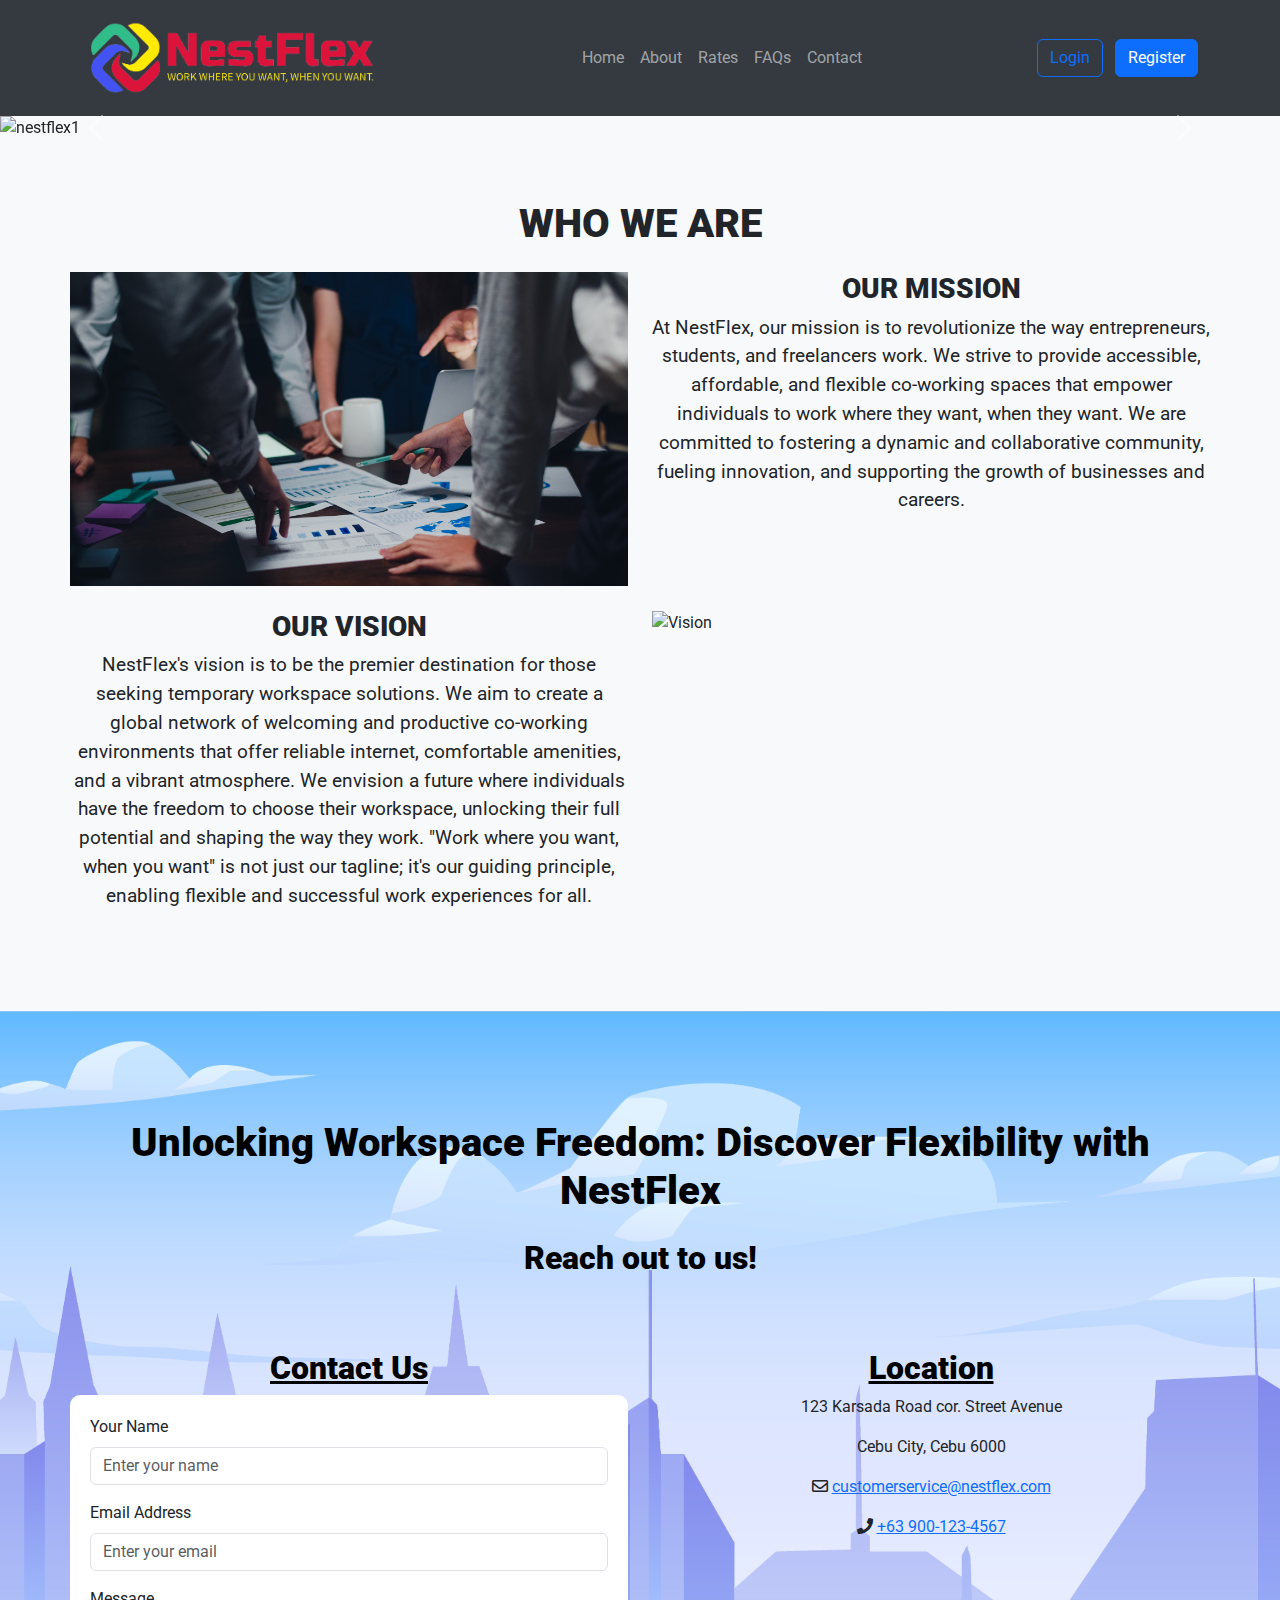
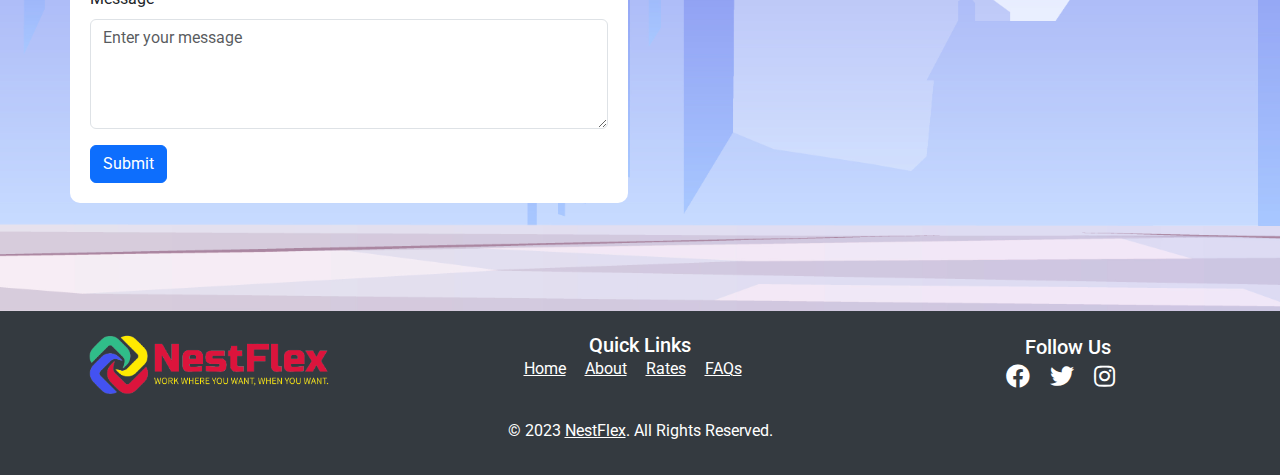
==== index.html @ 9e95b858 "save" ====
<!DOCTYPE html>
<html lang="en">
<head>
    <meta charset="UTF-8">
    <meta name="viewport" content="width=device-width, initial-scale=1.0">
    <title>NestFlex - MP1</title>

    <link rel="preconnect" href="https://fonts.googleapis.com">
    <link rel="preconnect" href="https://fonts.gstatic.com" crossorigin>
    <link href="https://fonts.googleapis.com/css2?family=Roboto&display=swap" rel="stylesheet">

    <link href="https://cdn.jsdelivr.net/npm/bootstrap@5.3.2/dist/css/bootstrap.min.css" rel="stylesheet">
    
    <link rel="stylesheet" href="https://cdnjs.cloudflare.com/ajax/libs/font-awesome/5.15.3/css/all.min.css" crossorigin="anonymous">
    
    <link rel="stylesheet" href="style.css">
    
   
</head>
<body>

<!-- Header -->
<nav class="navbar navbar-expand-md navbar-dark">
    <div class="container">
        <a class="navbar-brand" href="#">
            <img src="logo_nobg.png" alt="Logo">
        </a>
        <button class="navbar-toggler" type="button" data-bs-toggle="collapse" data-bs-target="#navbarNav" aria-controls="navbarNav" aria-expanded="false" aria-label="Toggle navigation">
            <span class="navbar-toggler-icon"></span>
        </button>
        <div class="collapse navbar-collapse" id="navbarNav">
            <ul class="navbar-nav mx-auto">
                <li class="nav-item">
                    <a class="nav-link" href="#">Home</a>
                </li>
                <li class="nav-item">
                    <a class="nav-link" href="#about">About</a>
                </li>
                <li class="nav-item">
                    <a class="nav-link" href="index2.html">Rates</a>
                </li>
                <li class="nav-item">
                    <a class="nav-link" href="index3.html">FAQs</a>
                </li>
                <li class="nav-item">
                    <a class="nav-link" href="#contact">Contact</a>
                </li>
            </ul>
            <div class="ml-md-3">
                <button type="button" class="btn btn-outline-primary me-2">Login</button>
                <button type="button" class="btn btn-primary">Register</button>
            </div>
        </div>
    </div>
</nav>

<!-- Carousel -->
<div id="carouselExampleCaptions" class="carousel slide" data-bs-ride="carousel">
    <div class="carousel-inner">
        <div class="carousel-item active">
            <img src="slide_1.png" class="d-block mx-auto img-fluid" alt="nestflex1" style="width: 100%; height: 100%; object-fit: contain;">
            <div class="carousel-caption d-none d-md-block">
                <h5>Work with Flexibility</h5>
                <p>Lorem, ipsum dolor sit amet consectetur adipisicing elit.</p>
            </div>
        </div>
        <div class="carousel-item">
            <img src="slide_2.png" class="d-block mx-auto img-fluid" alt="nestflex2" style="width: 100%; height: 100%; object-fit: contain;">
            <div class="carousel-caption d-none d-md-block">
                <h5>Work with Comfortability</h5>
                <p>Lorem ipsum dolor, sit amet consectetur adipisicing elit. Modi.</p>
            </div>
        </div>
        <div class="carousel-item">
            <img src="slide_3.png" class="d-block mx-auto img-fluid" alt="nestflex3" style="width: 100%; height: 100%; object-fit: contain;">
            <div class="carousel-caption d-none d-md-block">
                <h5>Work with Style</h5>
                <p>Lorem ipsum dolor sit amet consectetur adipisicing.</p>
            </div>
        </div>
    </div>
    <button class="carousel-control-prev" type="button" data-bs-target="#carouselExampleCaptions" data-bs-slide="prev">
        <span class="carousel-control-prev-icon" aria-hidden="true"></span>
        <span class="visually-hidden">Previous</span>
    </button>
    <button class="carousel-control-next" type="button" data-bs-target="#carouselExampleCaptions" data-bs-slide="next">
        <span class="carousel-control-next-icon" aria-hidden="true"></span>
        <span class="visually-hidden">Next</span>
    </button>
</div>


<!-- About Section -->
<div class="container about" id="about">
    <h1 class="text-center mb-4">WHO WE ARE</h1>
    <div class="row">
        <div class="col-lg-6 mb-4">
            <img src="Mission.jpg" class="img-fluid" alt="Mission">
        </div>
        <div class="col-lg-6 mb-4">
            <h3 class="text-center">OUR MISSION</h3>
            <p class="text-center">At NestFlex, our mission is to revolutionize the way entrepreneurs, students, and freelancers work. We strive to provide accessible, affordable, and flexible co-working spaces that empower individuals to work where they want, when they want. We are committed to fostering a dynamic and collaborative community, fueling innovation, and supporting the growth of businesses and careers.</p>
        </div>
    </div>
    <div class="row">
        <div class="col-lg-6 mb-4">
            <h3 class="text-center">OUR VISION</h3>
            <p class="text-center">NestFlex's vision is to be the premier destination for those seeking temporary workspace solutions. We aim to create a global network of welcoming and productive co-working environments that offer reliable internet, comfortable amenities, and a vibrant atmosphere. We envision a future where individuals have the freedom to choose their workspace, unlocking their full potential and shaping the way they work. "Work where you want, when you want" is not just our tagline; it's our guiding principle, enabling flexible and successful work experiences for all.</p>
        </div>
        <div class="col-lg-6 mb-4">
            <img src="vision.jpg" class="img-fluid" alt="Vision">
        </div>
    </div>
</div>

<div class="contact-section py-5">
    <!-- Overlay div -->
    <div class="contact-overlay"></div>
    
    <div class="container contact" id="contact">
        <h1 class="text-center text-black mb-4">Unlocking Workspace Freedom: Discover Flexibility with NestFlex</h1>
        <h2 class="text-center text-black mb-4">Reach out to us!</h2><br><br>
        
        <div class="row">
            <div class="col-md-6">
                <div class="contact-form">
                    <h2 class="text-center text-black"><u>Contact Us</u></h2>
                    <form>
                        <div class="mb-3">
                            <label for="name" class="form-label">Your Name</label>
                            <input type="text" class="form-control" id="name" placeholder="Enter your name">
                        </div>
                        <div class="mb-3">
                            <label for="email" class="form-label">Email Address</label>
                            <input type="email" class="form-control" id="email" placeholder="Enter your email">
                        </div>
                        <div class="mb-3">
                            <label for="message" class="form-label">Message</label>
                            <textarea class="form-control" id="message" rows="4" placeholder="Enter your message"></textarea>
                        </div>
                        <button type="submit" class="btn btn-primary">Submit</button>
                    </form>
                </div>
            </div>
            <div class="col-md-6 text-center">
                <div class="contact-info">
                    <h2 class="text-center text-black"><u>Location</u></h2>
                    <address>
                        <p>123 Karsada Road cor. Street Avenue</p>
                        <p>Cebu City, Cebu 6000</p>
                        <p><i class="far fa-envelope"></i> <a href="#">customerservice@nestflex.com</a></p>
                        <p><i class="fas fa-phone"></i> <a href="#">+63 900-123-4567</a></p>
                    </address>
                </div>
            </div>
        </div>
    </div>
</div>

<!-- Footer -->
<footer class="footer py-3">
    <div class="container">
        <div class="row align-items-center justify-content-between">
            <!-- Brand/Logo -->
            <div class="col-md-3">
                <img src="logo_nobg.png" alt="NestFlex Logo" class="img-fluid">
            </div>
            <!-- Quick Links -->
            <div class="col-md-3 text-center">
                <h5 class="mb-0">Quick Links</h5>
                <ul class="list-unstyled horizontal-list">
                    <li><a href="#">Home</a></li>
                    <li><a href="#about">About</a></li>
                    <li><a href="#">Rates</a></li>
                    <li><a href="index3.html">FAQs</a></li>
                </ul>
            </div>
            <!-- Social Media Icons -->
            <div class="col-md-3 text-center">
                <h5 class="mb-0">Follow Us</h5>
                <div class="social-icons">
                    <a href="#" class="me-3"><i class="fab fa-facebook"></i></a>
                    <a href="#" class="me-3"><i class="fab fa-twitter"></i></a>
                    <a href="#"><i class="fab fa-instagram"></i></a>
                </div>
            </div>
        </div>
    </div>
    <div class="text-center p-3">
        &copy; 2023 <a href="#" class="text-white">NestFlex</a>. All Rights Reserved.
    </div>
</footer>

<!-- Bootstrap JavaScript -->
<script src="https://cdn.jsdelivr.net/npm/bootstrap@5.3.2/dist/js/bootstrap.bundle.min.js"></script>

</body>
</html>
---- style.css ----
body {
    font-family: 'Roboto', sans-serif;
    background-color: #f8f9fa;
}

/* Header */
.navbar {
    background-color: #343a40;
}

.navbar-brand img {
    height: 90px;
    width: auto;
}

/* Carousel */
.carousel-caption h5 {
    font-size: 2rem;
}


/* About Section */
.about {
    padding: 60px 0;
}

.about h1, .about h3{
    font-weight: 900;
}

.about p {
    font-size: 1.2rem;
}

/* Contact Us Section */
.contact {
    padding: 60px 0;
}

.contact h1, .contact h2 {
    color: #000;
    font-weight: 900;
}

/* Contact Form Styles */
.contact-form form {
    background-color: #fff;
    padding: 20px;
    border-radius: 10px;
}

.contact-section {
    background-image: url('contact-bg.jpg');
    background-size: cover;
    background-position: center;
    position: relative;
}


/* Footer */
.footer {
    background-color: #343a40;
    color: #fff;
}

.footer a {
    color: #fff;
}

.social-icons a {
    color: #fff;
    font-size: 24px;
    margin-right: 15px;
}

.horizontal-list {
    list-style: none;
    padding: 0;
}

.horizontal-list li {
    display: inline;
    margin-right: 15px;
}
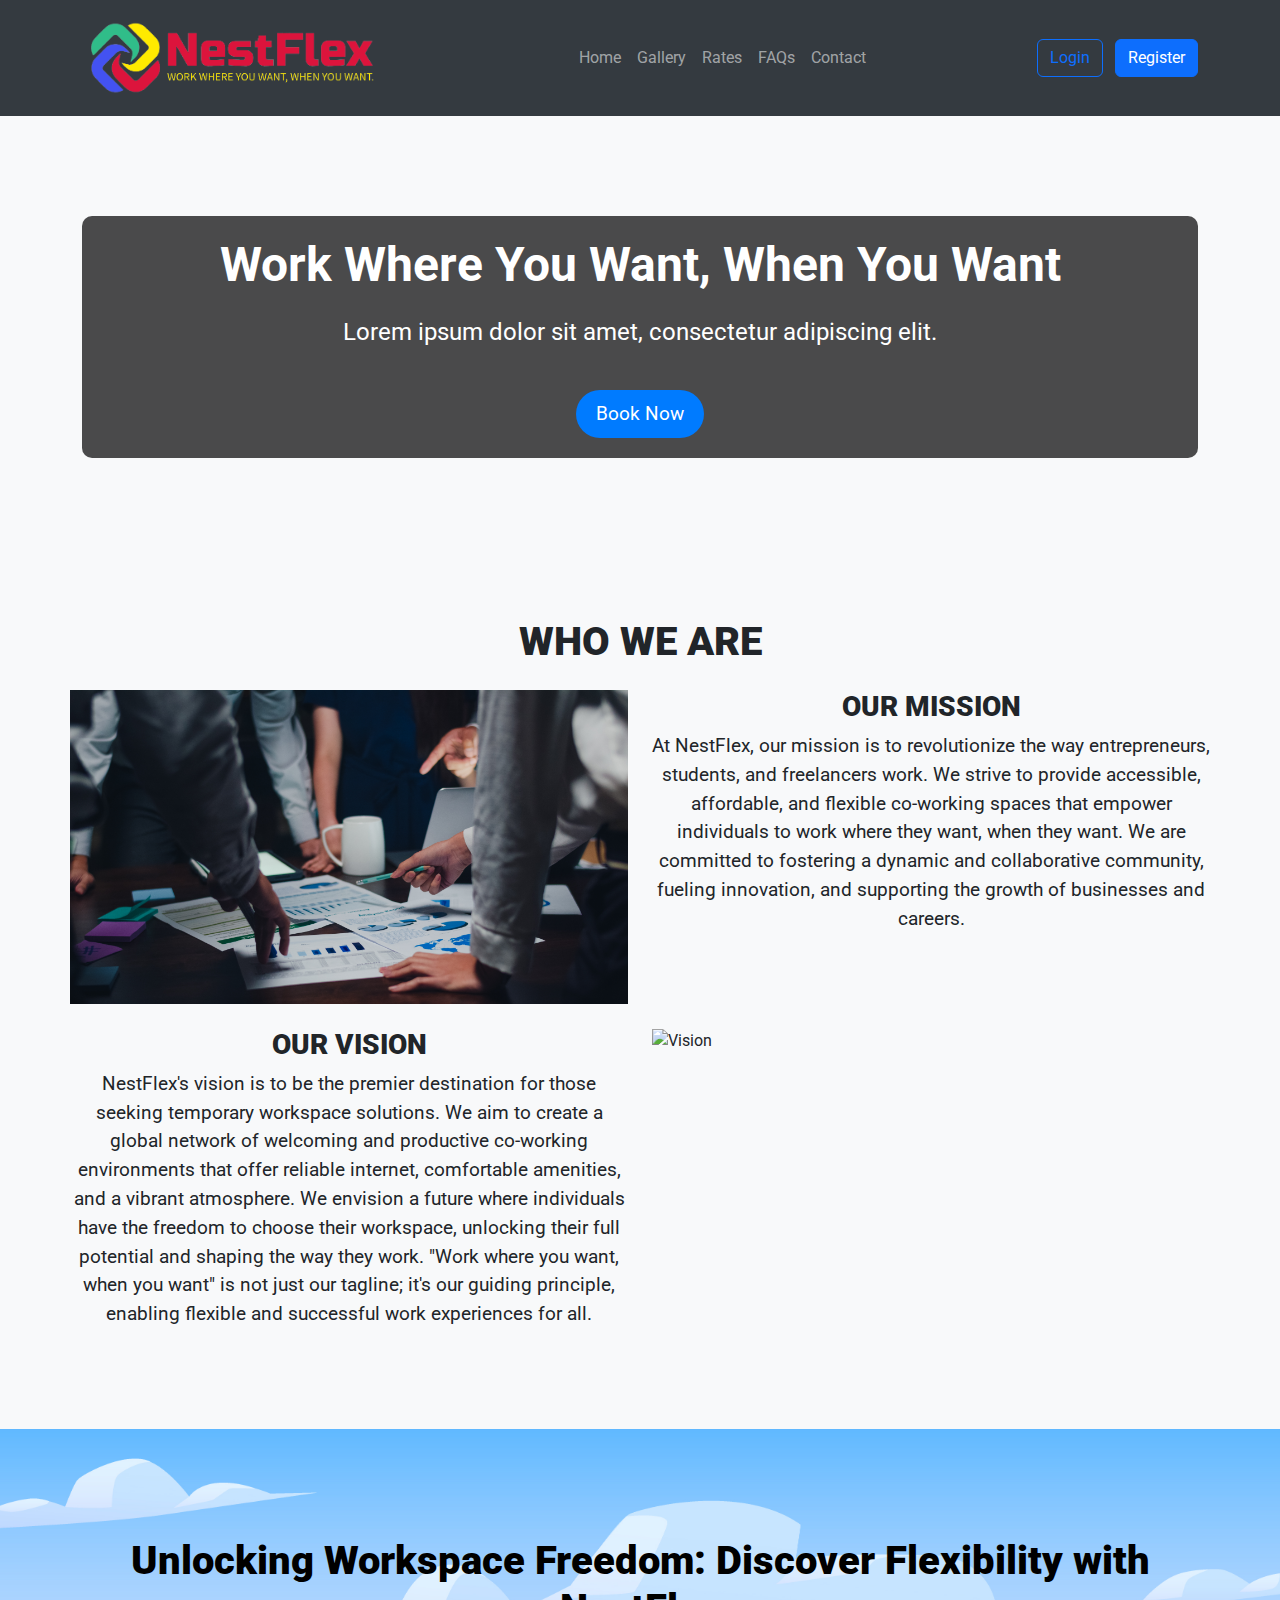
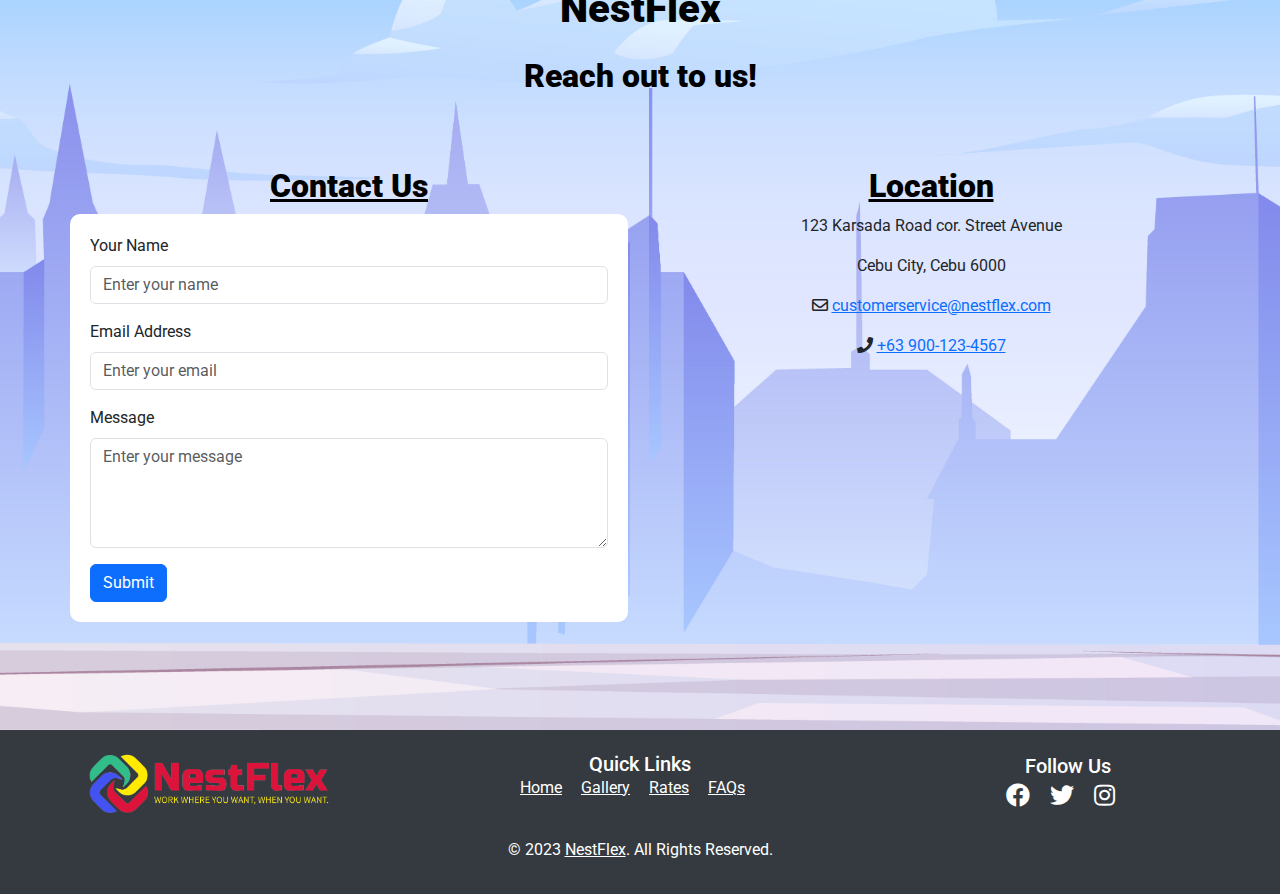
==== commit f66f71f1: "save" ====
--- a/index.html
+++ b/index.html
@@ -34,7 +34,7 @@
                     <a class="nav-link" href="#">Home</a>
                 </li>
                 <li class="nav-item">
-                    <a class="nav-link" href="#about">About</a>
+                    <a class="nav-link" href="gallery.html">Gallery</a>
                 </li>
                 <li class="nav-item">
                     <a class="nav-link" href="index2.html">Rates</a>
@@ -48,45 +48,21 @@
             </ul>
             <div class="ml-md-3">
                 <button type="button" class="btn btn-outline-primary me-2">Login</button>
-                <button type="button" class="btn btn-primary">Register</button>
+                <a href="index4.html"><button type="button" class="btn btn-primary">Register</button></a>
             </div>
         </div>
     </div>
 </nav>
 
-<!-- Carousel -->
-<div id="carouselExampleCaptions" class="carousel slide" data-bs-ride="carousel">
-    <div class="carousel-inner">
-        <div class="carousel-item active">
-            <img src="slide_1.png" class="d-block mx-auto img-fluid" alt="nestflex1" style="width: 100%; height: 100%; object-fit: contain;">
-            <div class="carousel-caption d-none d-md-block">
-                <h5>Work with Flexibility</h5>
-                <p>Lorem, ipsum dolor sit amet consectetur adipisicing elit.</p>
-            </div>
-        </div>
-        <div class="carousel-item">
-            <img src="slide_2.png" class="d-block mx-auto img-fluid" alt="nestflex2" style="width: 100%; height: 100%; object-fit: contain;">
-            <div class="carousel-caption d-none d-md-block">
-                <h5>Work with Comfortability</h5>
-                <p>Lorem ipsum dolor, sit amet consectetur adipisicing elit. Modi.</p>
-            </div>
-        </div>
-        <div class="carousel-item">
-            <img src="slide_3.png" class="d-block mx-auto img-fluid" alt="nestflex3" style="width: 100%; height: 100%; object-fit: contain;">
-            <div class="carousel-caption d-none d-md-block">
-                <h5>Work with Style</h5>
-                <p>Lorem ipsum dolor sit amet consectetur adipisicing.</p>
-            </div>
+<div class="hero-container">
+    <div class="container">
+        <!-- Add a text container for readability -->
+        <div class="text-container">
+            <h1>Work Where You Want, When You Want</h1>
+            <p>Lorem ipsum dolor sit amet, consectetur adipiscing elit.</p>
+            <a href="index2.html" class="btn btn-hero">Book Now</a>
         </div>
     </div>
-    <button class="carousel-control-prev" type="button" data-bs-target="#carouselExampleCaptions" data-bs-slide="prev">
-        <span class="carousel-control-prev-icon" aria-hidden="true"></span>
-        <span class="visually-hidden">Previous</span>
-    </button>
-    <button class="carousel-control-next" type="button" data-bs-target="#carouselExampleCaptions" data-bs-slide="next">
-        <span class="carousel-control-next-icon" aria-hidden="true"></span>
-        <span class="visually-hidden">Next</span>
-    </button>
 </div>
 
 
@@ -169,9 +145,9 @@
             <div class="col-md-3 text-center">
                 <h5 class="mb-0">Quick Links</h5>
                 <ul class="list-unstyled horizontal-list">
-                    <li><a href="#">Home</a></li>
-                    <li><a href="#about">About</a></li>
-                    <li><a href="#">Rates</a></li>
+                    <li><a href="#">Home</a></li> 
+                    <li><a href="gallery.html">Gallery</a></li>
+                    <li><a href="index2.html">Rates</a></li>
                     <li><a href="index3.html">FAQs</a></li>
                 </ul>
             </div>
--- a/style.css
+++ b/style.css
@@ -13,12 +13,46 @@
     width: auto;
 }
 
-/* Carousel */
-.carousel-caption h5 {
-    font-size: 2rem;
+.hero-container {
+    background-image: url('home_bg.jpg'); /* Replace with your image URL */
+    background-size: cover;
+    background-position: center;
+    color: #fff;
+    text-align: center;
+    padding: 100px 0;
 }
 
+/* Add a semi-transparent background to the text container */
+.text-container {
+    background-color: rgba(0, 0, 0, 0.7); /* Adjust the alpha value for transparency */
+    padding: 20px;
+    border-radius: 10px;
+}
 
+.hero-container h1 {
+    font-size: 3rem;
+    font-weight: bold;
+    margin-bottom: 20px;
+}
+
+.hero-container p {
+    font-size: 1.5rem;
+    margin-bottom: 40px;
+}
+
+.btn-hero {
+    background-color: #007BFF;
+    color: #fff;
+    padding: 10px 20px;
+    font-size: 1.2rem;
+    border: none;
+    border-radius: 25px;
+    transition: background-color 0.3s ease;
+}
+
+.btn-hero:hover {
+    background-color: #0056b3; /* Darker shade on hover */
+}
 /* About Section */
 .about {
     padding: 60px 0;
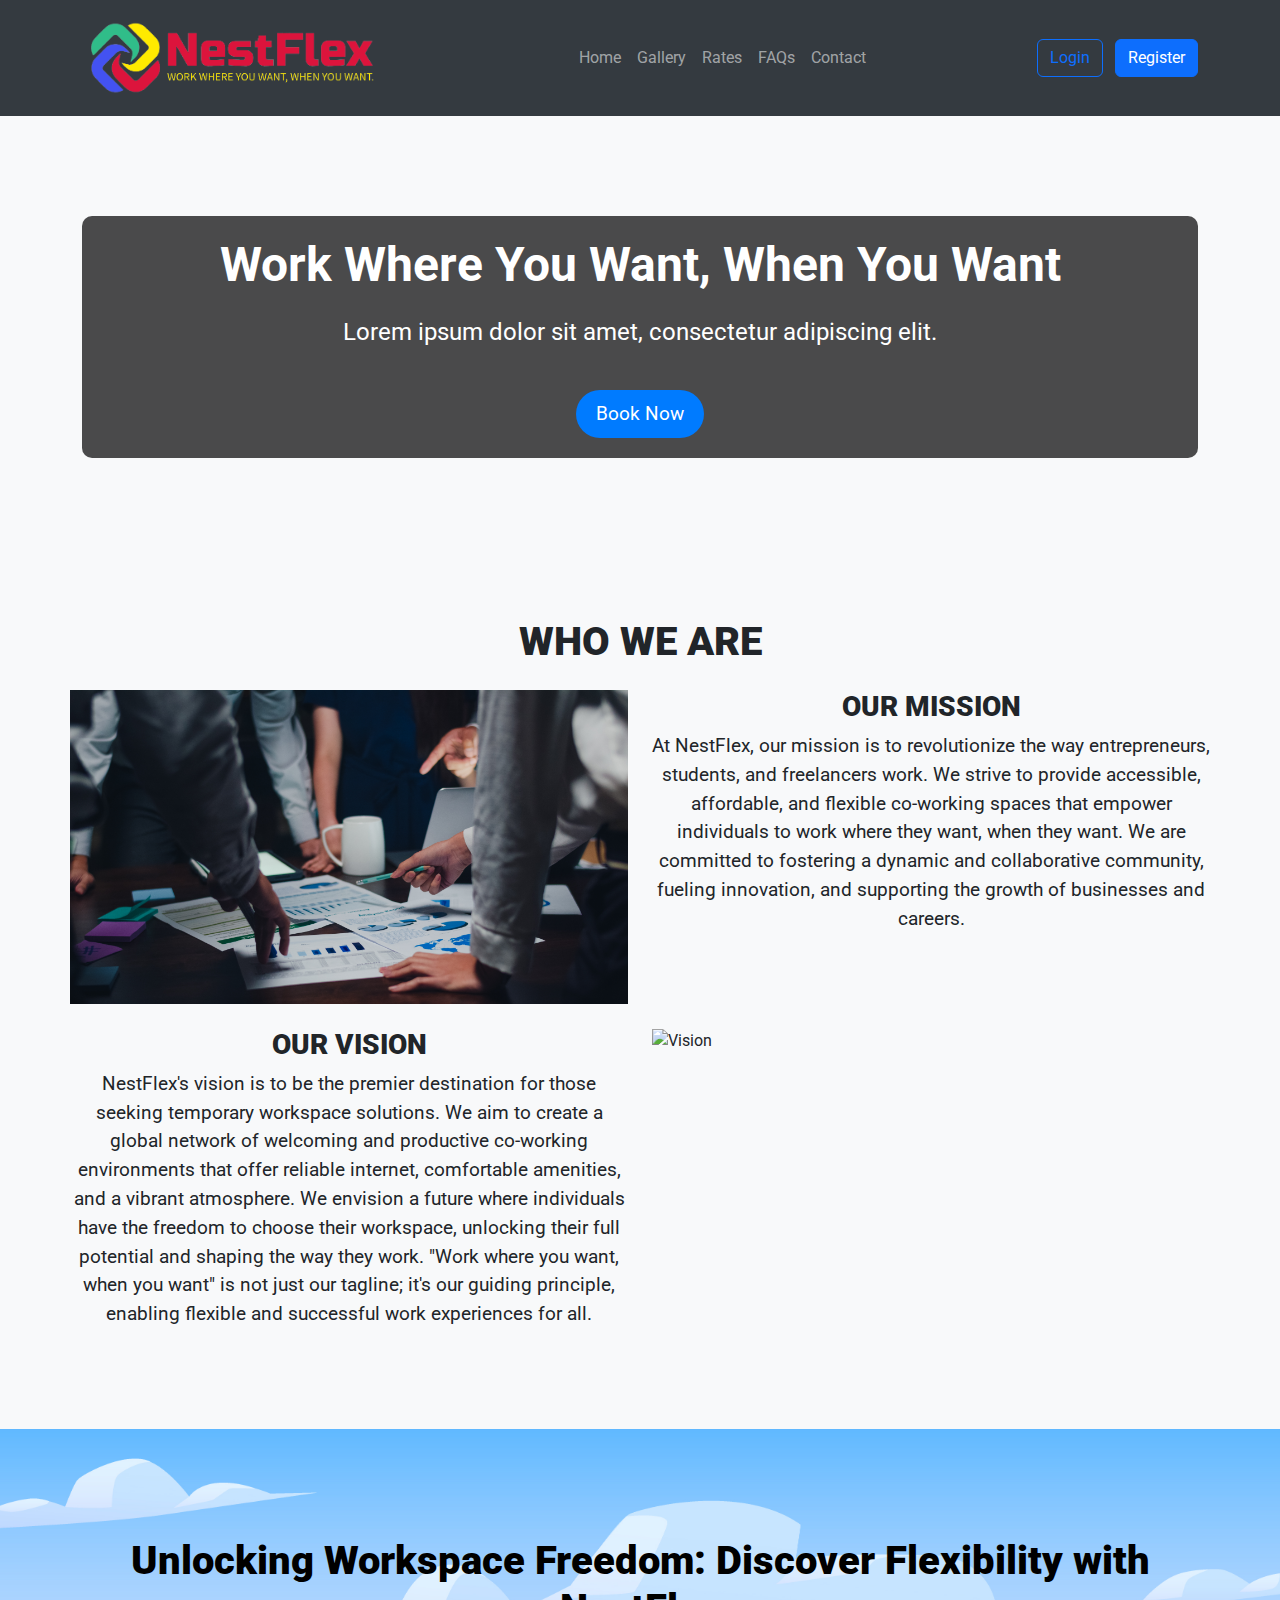
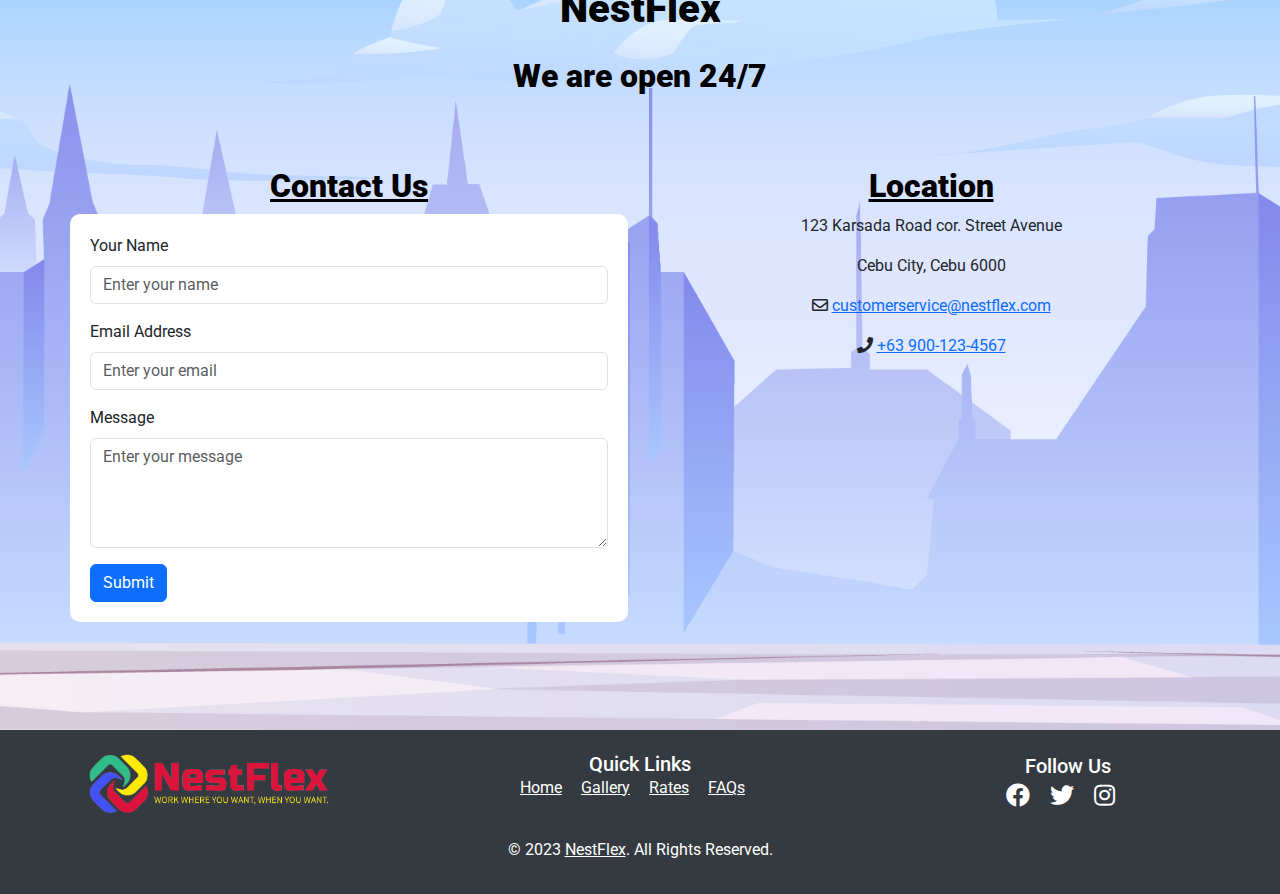
==== commit cc72341f: "save" ====
--- a/index.html
+++ b/index.html
@@ -47,7 +47,7 @@
                 </li>
             </ul>
             <div class="ml-md-3">
-                <button type="button" class="btn btn-outline-primary me-2">Login</button>
+                <a href="login.html"><button type="button" class="btn btn-outline-primary me-2">Login</button></a>
                 <a href="index4.html"><button type="button" class="btn btn-primary">Register</button></a>
             </div>
         </div>
@@ -90,12 +90,9 @@
 </div>
 
 <div class="contact-section py-5">
-    <!-- Overlay div -->
-    <div class="contact-overlay"></div>
-    
     <div class="container contact" id="contact">
         <h1 class="text-center text-black mb-4">Unlocking Workspace Freedom: Discover Flexibility with NestFlex</h1>
-        <h2 class="text-center text-black mb-4">Reach out to us!</h2><br><br>
+        <h2 class="text-center text-black mb-4">We are open 24/7</h2><br><br>
         
         <div class="row">
             <div class="col-md-6">
--- a/style.css
+++ b/style.css
@@ -14,7 +14,7 @@
 }
 
 .hero-container {
-    background-image: url('home_bg.jpg'); /* Replace with your image URL */
+    background-image: url('home_bg.jpg');
     background-size: cover;
     background-position: center;
     color: #fff;
@@ -22,9 +22,8 @@
     padding: 100px 0;
 }
 
-/* Add a semi-transparent background to the text container */
 .text-container {
-    background-color: rgba(0, 0, 0, 0.7); /* Adjust the alpha value for transparency */
+    background-color: rgba(0, 0, 0, 0.7);
     padding: 20px;
     border-radius: 10px;
 }
@@ -51,8 +50,9 @@
 }
 
 .btn-hero:hover {
-    background-color: #0056b3; /* Darker shade on hover */
+    background-color: #0056b3;
 }
+
 /* About Section */
 .about {
     padding: 60px 0;
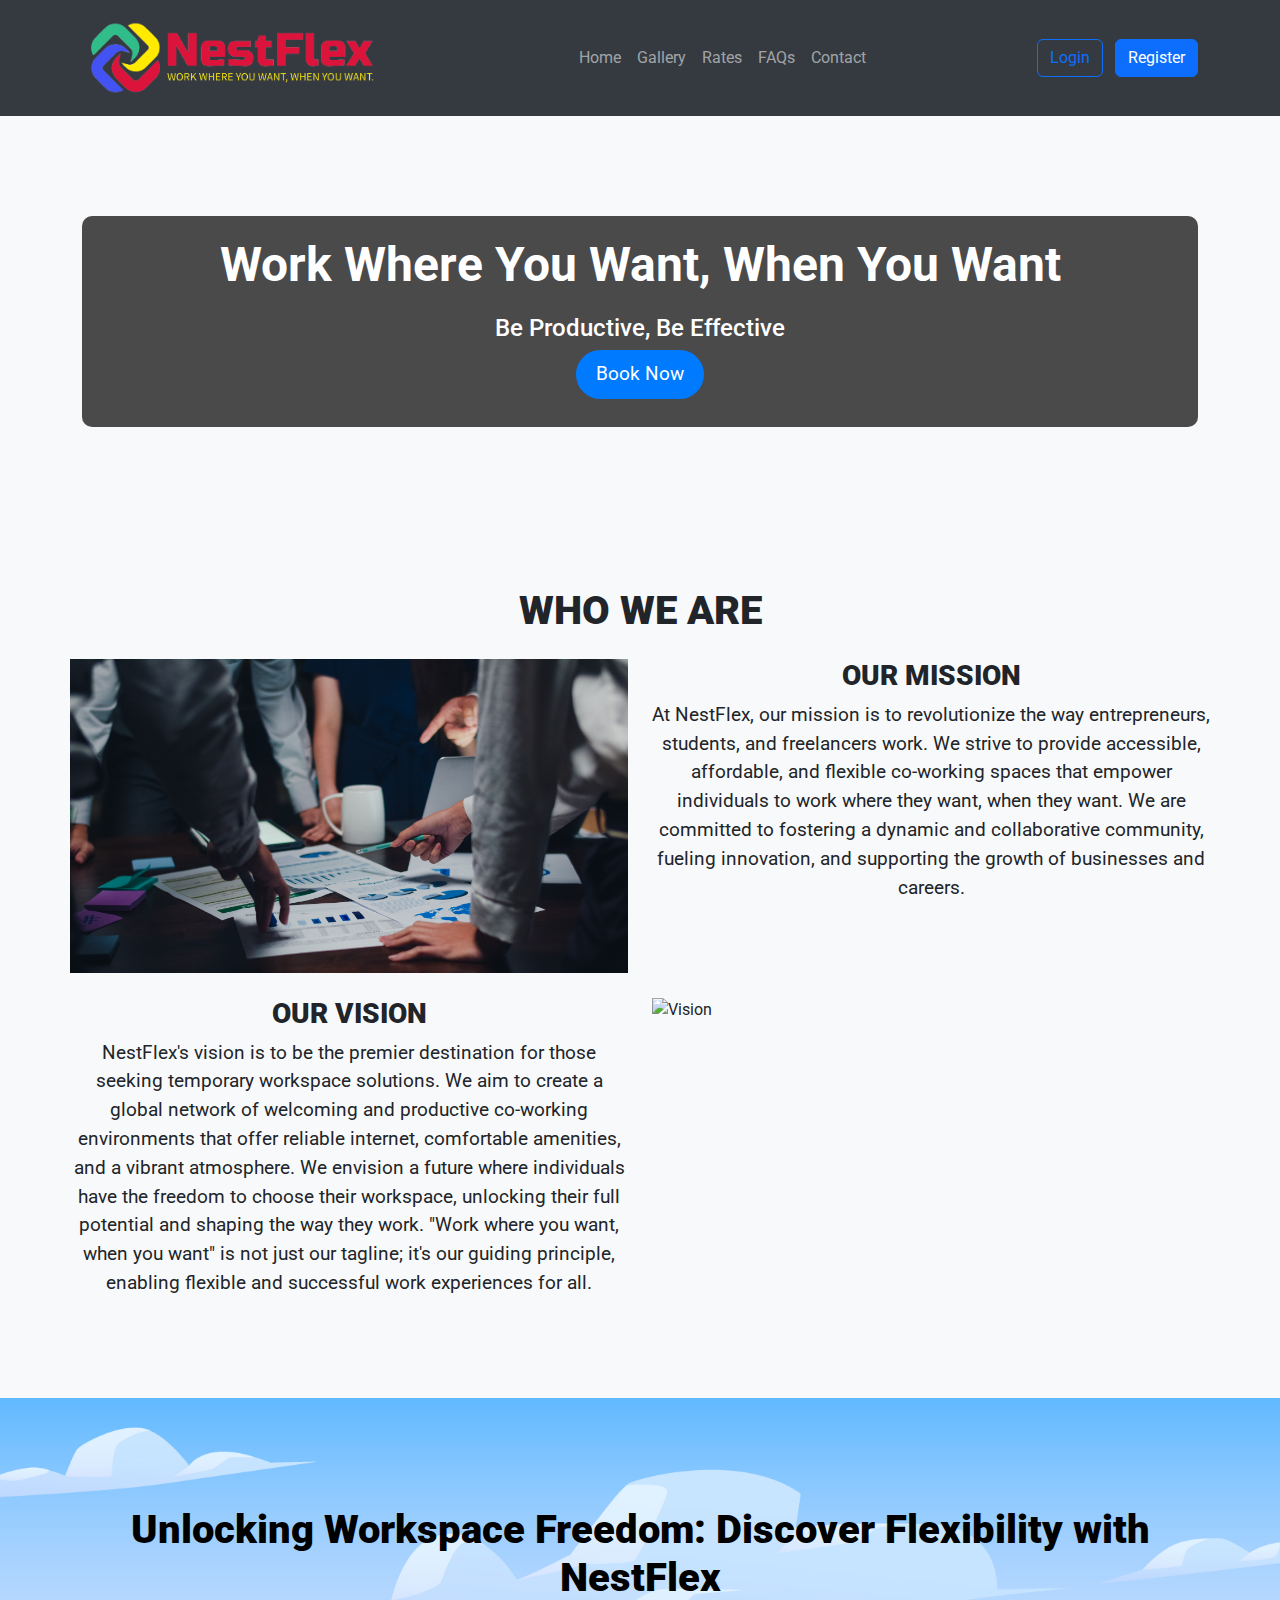
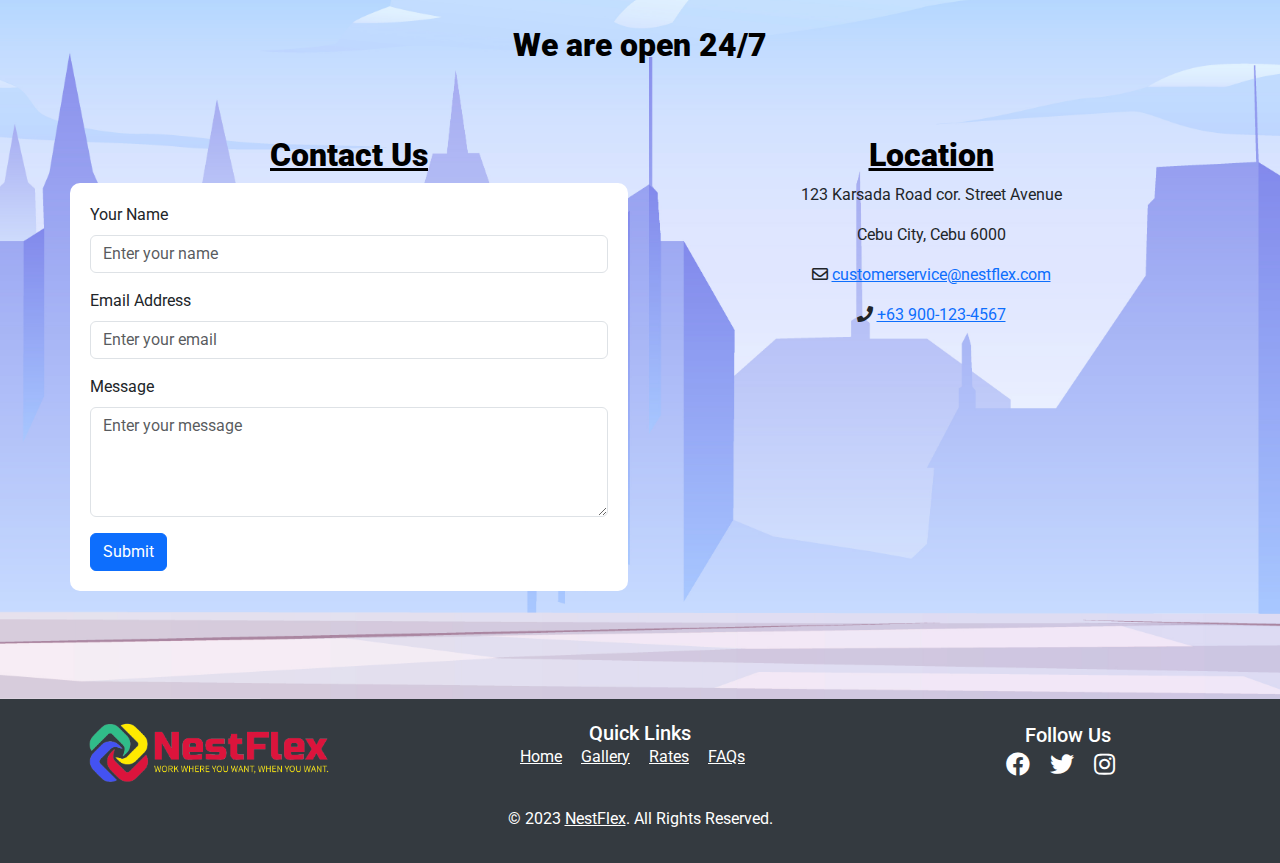
==== commit 79514f45: "save" ====
--- a/index.html
+++ b/index.html
@@ -59,7 +59,7 @@
         <!-- Add a text container for readability -->
         <div class="text-container">
             <h1>Work Where You Want, When You Want</h1>
-            <p>Lorem ipsum dolor sit amet, consectetur adipiscing elit.</p>
+            <h4>Be Productive, Be Effective<h4> 
             <a href="index2.html" class="btn btn-hero">Book Now</a>
         </div>
     </div>
--- a/style.css
+++ b/style.css
@@ -76,6 +76,7 @@
     font-weight: 900;
 }
 
+
 /* Contact Form Styles */
 .contact-form form {
     background-color: #fff;
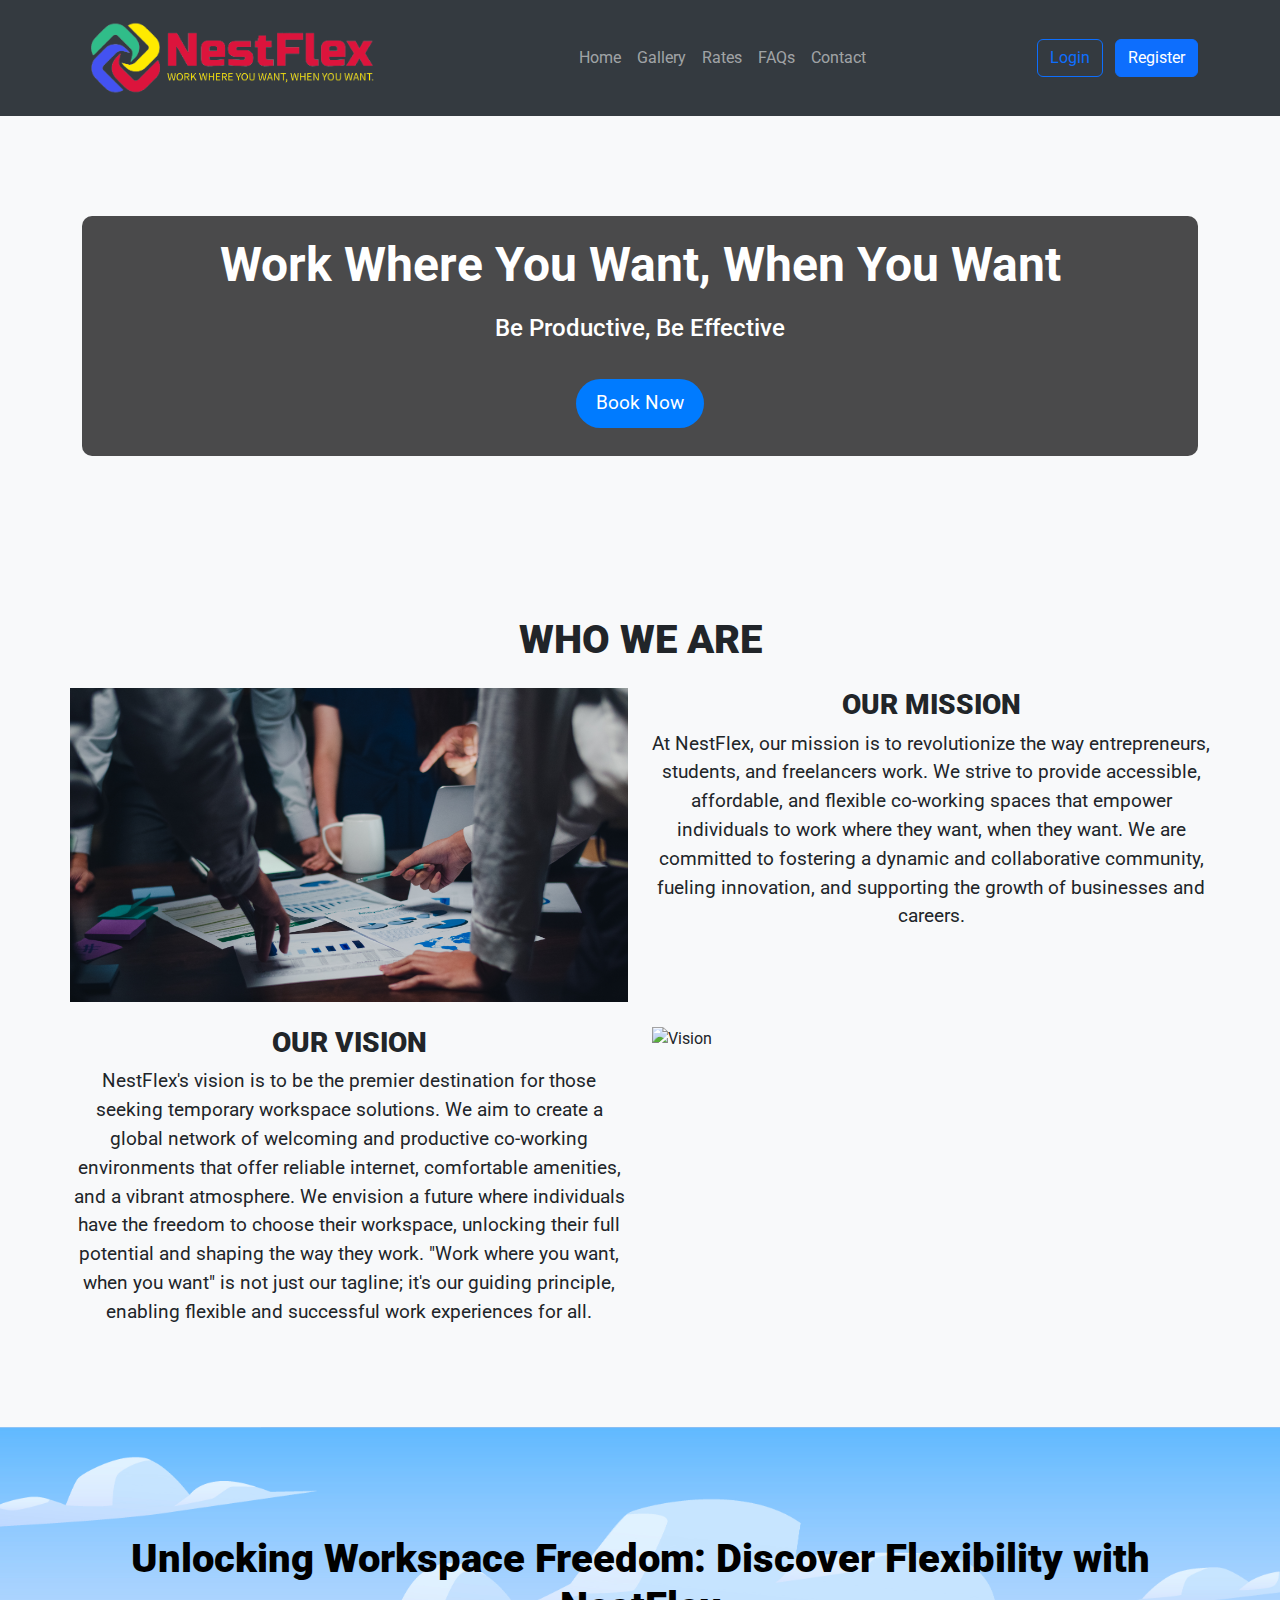
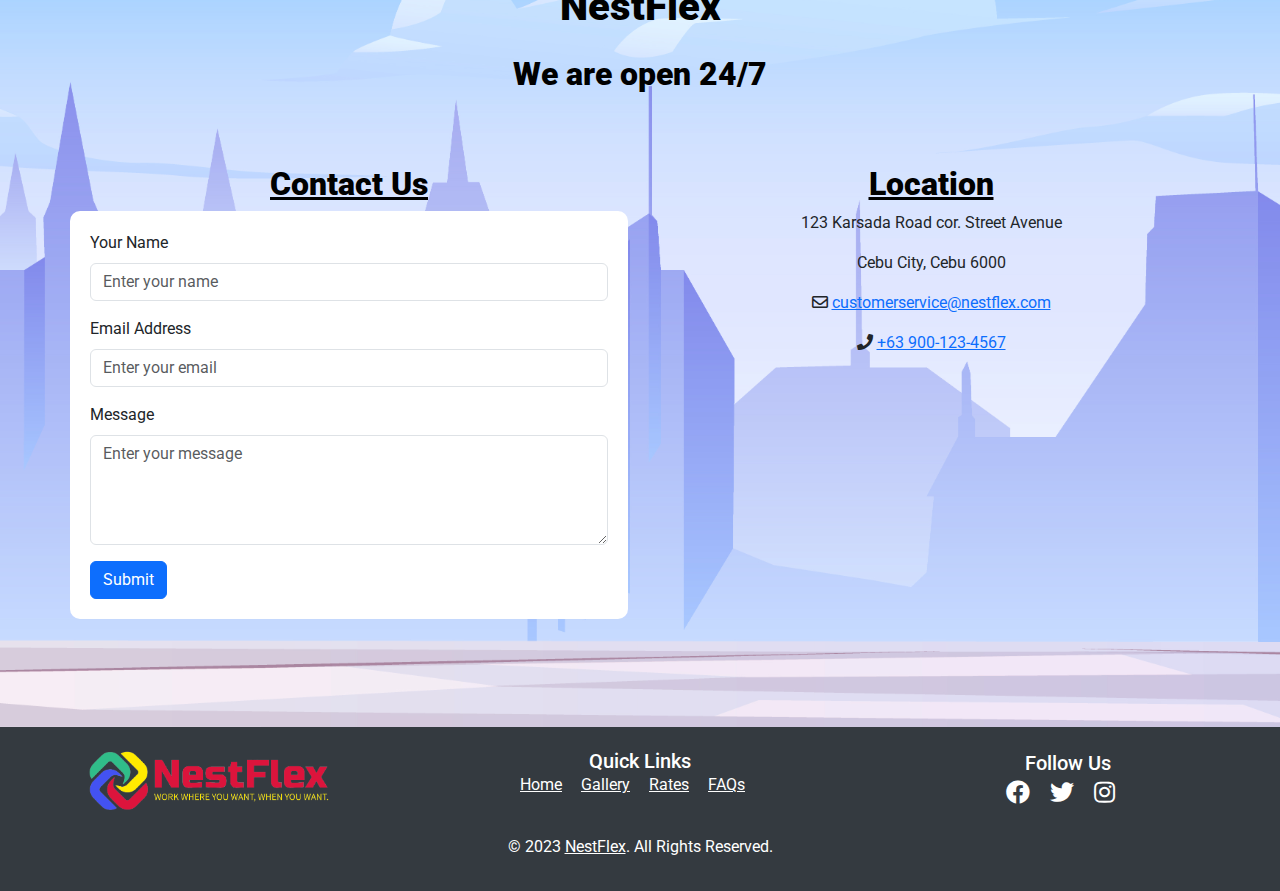
==== commit 28824803: "save" ====
--- a/index.html
+++ b/index.html
@@ -60,6 +60,7 @@
         <div class="text-container">
             <h1>Work Where You Want, When You Want</h1>
             <h4>Be Productive, Be Effective<h4> 
+                <br>
             <a href="index2.html" class="btn btn-hero">Book Now</a>
         </div>
     </div>
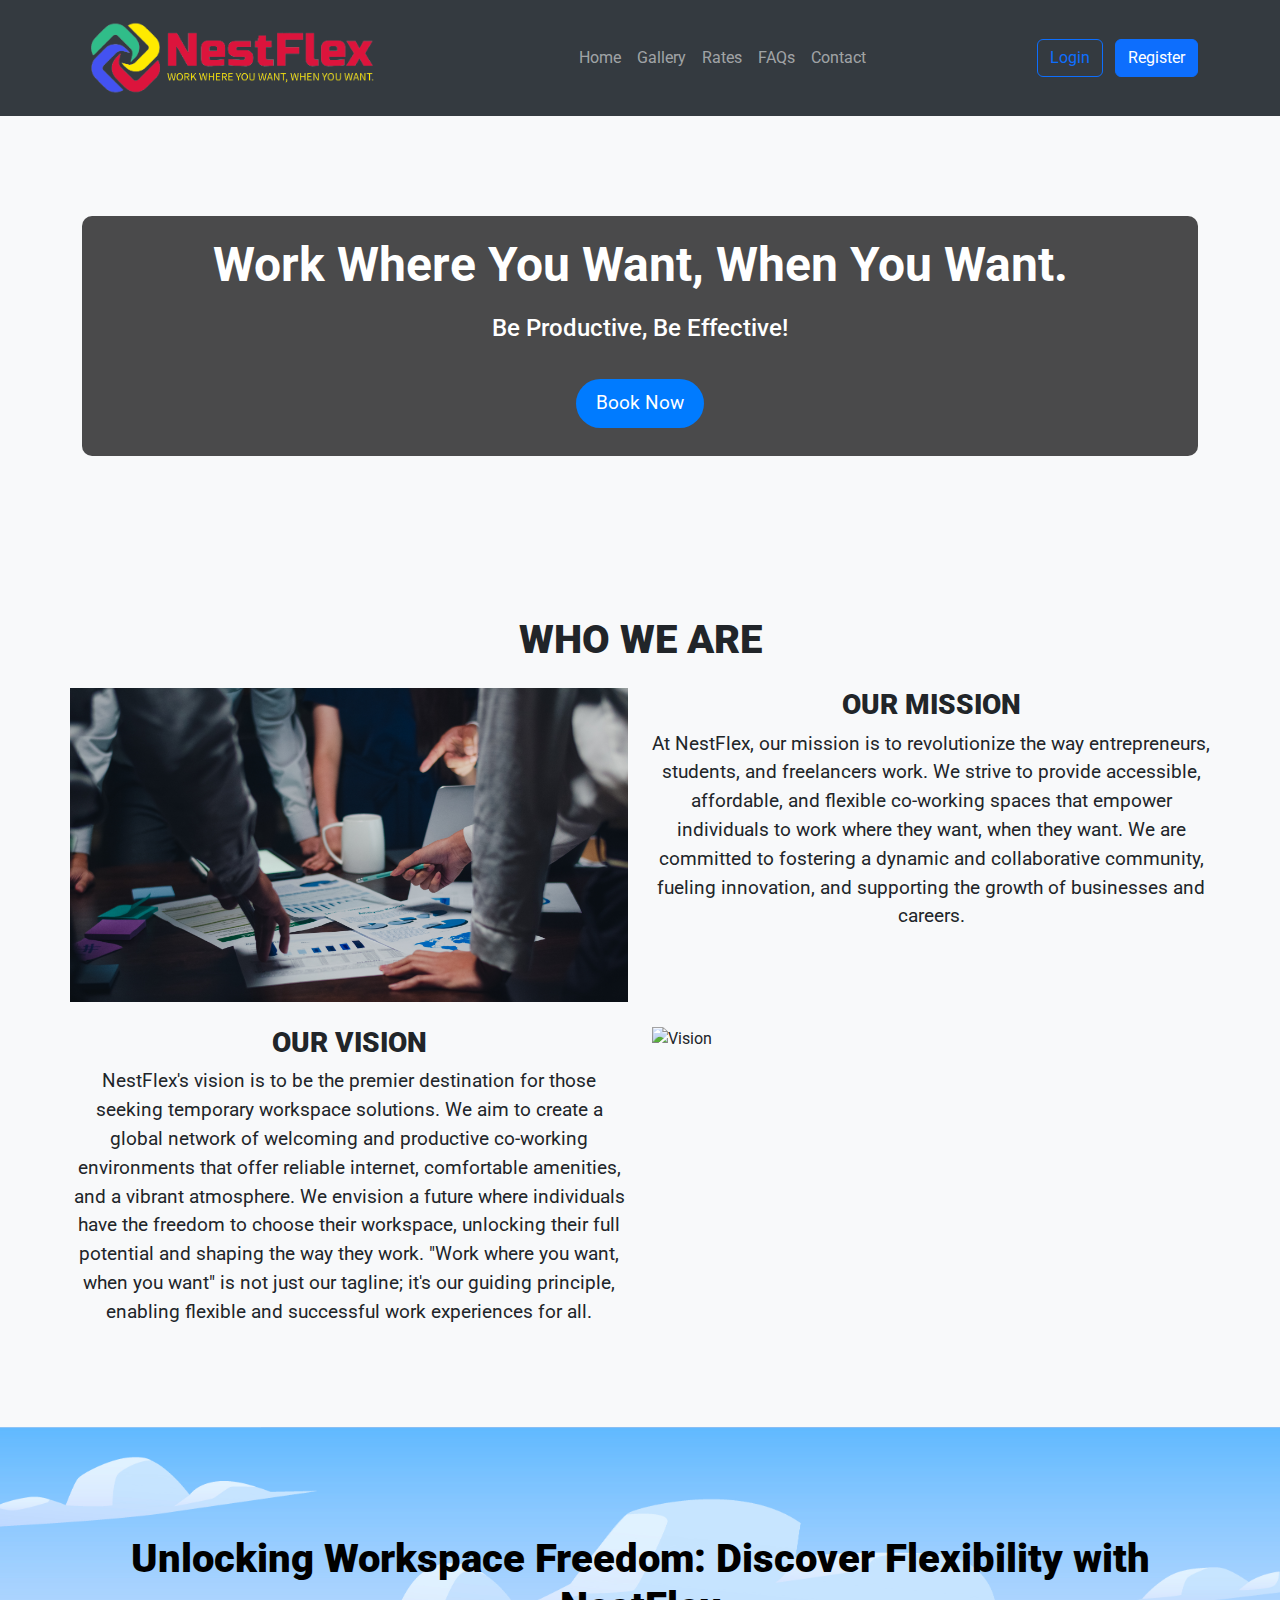
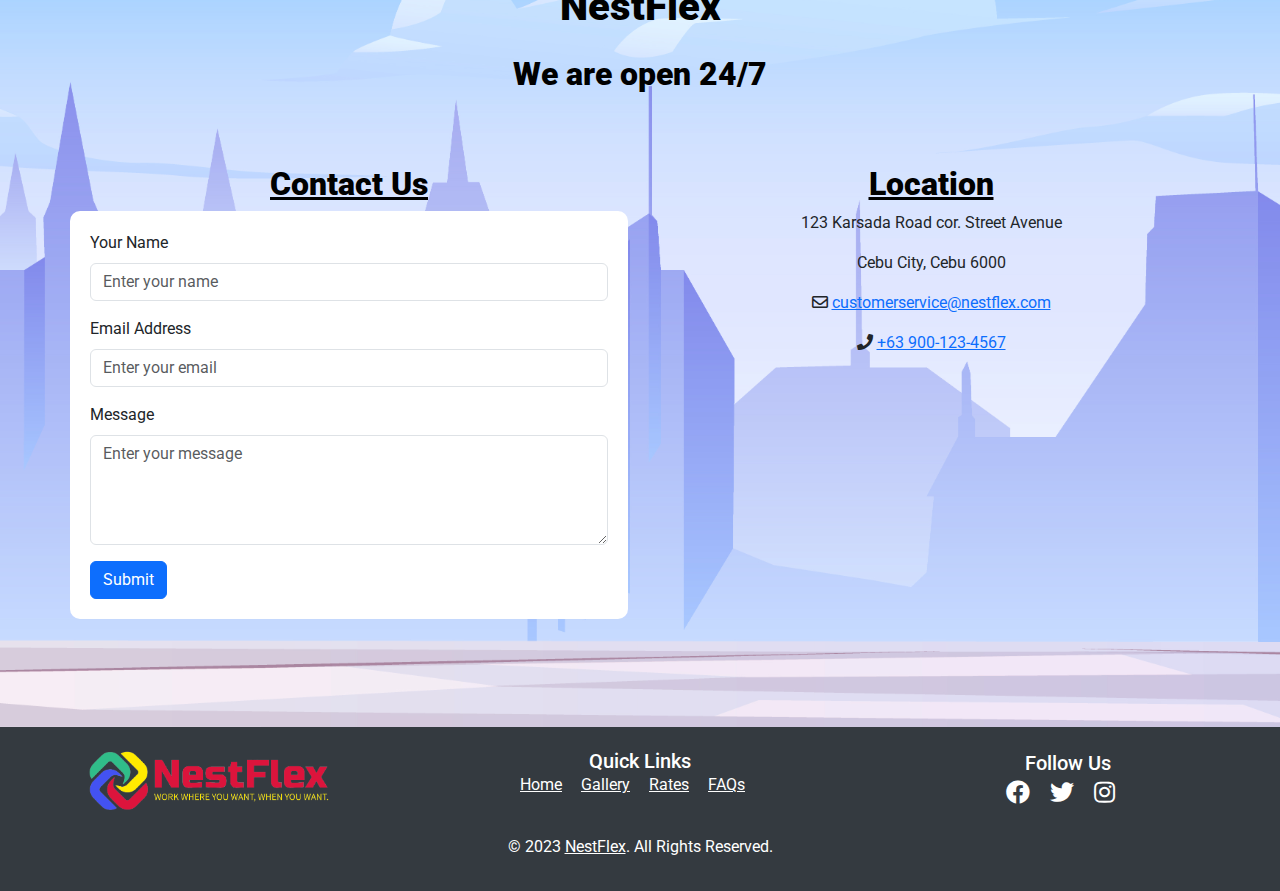
==== commit 987faf9f: "save" ====
--- a/index.html
+++ b/index.html
@@ -58,8 +58,8 @@
     <div class="container">
         <!-- Add a text container for readability -->
         <div class="text-container">
-            <h1>Work Where You Want, When You Want</h1>
-            <h4>Be Productive, Be Effective<h4> 
+            <h1>Work Where You Want, When You Want.</h1>
+            <h4>Be Productive, Be Effective!<h4> 
                 <br>
             <a href="index2.html" class="btn btn-hero">Book Now</a>
         </div>
